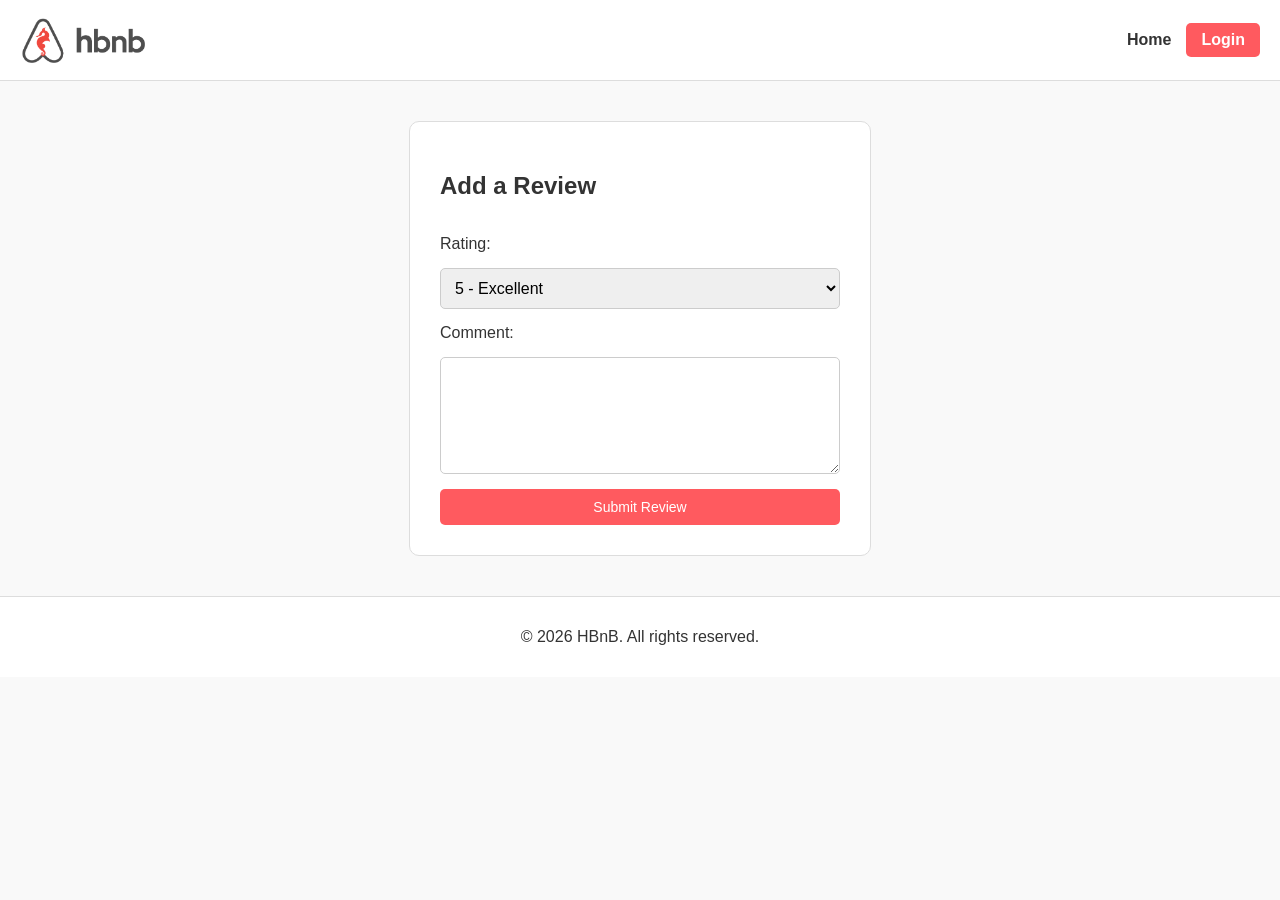
==== part4/add_review.html @ f0febb98 "fix: moved frontend files to part4 and renamed assets" ====
<!DOCTYPE html>
<html lang="en">
<head>
    <meta charset="UTF-8">
    <meta name="viewport" content="width=device-width, initial-scale=1.0">
    <title>HBnB - Add Review</title>
    <link rel="stylesheet" href="styles.css">
</head>
<body>
    <header>
        <img src="image/logo.png" alt="HBnB Logo" class="logo">
        <nav>
            <a href="index.html">Home</a>
            <a href="login.html" class="login-button">Login</a>
        </nav>
    </header>

    <main>
        <form action="#" method="POST" class="form add-review" id="review-form">
            <h2>Add a Review</h2>
            
            <label for="rating">Rating:</label>
            <select id="rating" name="rating" required>
                <option value="5">5 - Excellent</option>
                <option value="4">4 - Good</option>
                <option value="3">3 - Average</option>
                <option value="2">2 - Poor</option>
                <option value="1">1 - Terrible</option>
            </select>

            <label for="comment">Comment:</label>
            <textarea id="comment" name="comment" rows="5" required></textarea>

            <button type="submit">Submit Review</button>
        </form>
    </main>

    <footer>
        <p>&copy; 2026 HBnB. All rights reserved.</p>
    </footer>
</body>
</html>
---- part4/styles.css ----
/* General Styles */
body {
    font-family: Arial, sans-serif;
    margin: 0;
    padding: 0;
    background-color: #f9f9f9;
    color: #333;
}

/* Header and Navigation */
header {
    background-color: #fff;
    padding: 15px 20px;
    border-bottom: 1px solid #ddd;
    display: flex;
    justify-content: space-between;
    align-items: center;
}

.logo {
    height: 50px;
}

nav {
    display: flex;
    gap: 15px;
    align-items: center;
}

nav a {
    text-decoration: none;
    color: #333;
    font-weight: bold;
}

.login-button {
    background-color: #ff5a5f;
    color: white;
    padding: 8px 15px;
    border-radius: 5px;
}

/* Fixed Parameters for Cards (As required by the task) */
.place-card, .review-card {
    margin: 20px;
    padding: 10px;
    border: 1px solid #ddd;
    border-radius: 10px;
    background-color: #fff;
}

/* Buttons */
.details-button, button {
    background-color: #ff5a5f;
    color: white;
    border: none;
    padding: 10px 15px;
    border-radius: 5px;
    cursor: pointer;
    text-decoration: none;
    display: inline-block;
    font-size: 14px;
}

/* Places List and Filters */
.filter-section {
    text-align: center;
    margin: 20px 0;
}

.filter-section select {
    padding: 8px;
    border-radius: 5px;
    border: 1px solid #ccc;
    font-size: 16px;
}

#places-list {
    display: flex;
    flex-wrap: wrap;
    justify-content: center;
    padding: 20px;
}

/* Place Details Layout */
#place-details {
    margin: 20px auto;
    max-width: 800px;
    background: #fff;
    padding: 20px;
    border-radius: 10px;
    border: 1px solid #ddd;
}

.place-info {
    margin-bottom: 30px;
}

/* Forms */
.form, form {
    display: flex;
    flex-direction: column;
    gap: 15px;
    max-width: 400px;
    margin: 40px auto;
    background: #fff;
    padding: 30px;
    border: 1px solid #ddd;
    border-radius: 10px;
}

form input, form select, form textarea {
    padding: 10px;
    border: 1px solid #ccc;
    border-radius: 5px;
    font-size: 16px;
}

/* Footer */
footer {
    text-align: center;
    padding: 15px;
    background-color: #fff;
    border-top: 1px solid #ddd;
    margin-top: 40px;
}
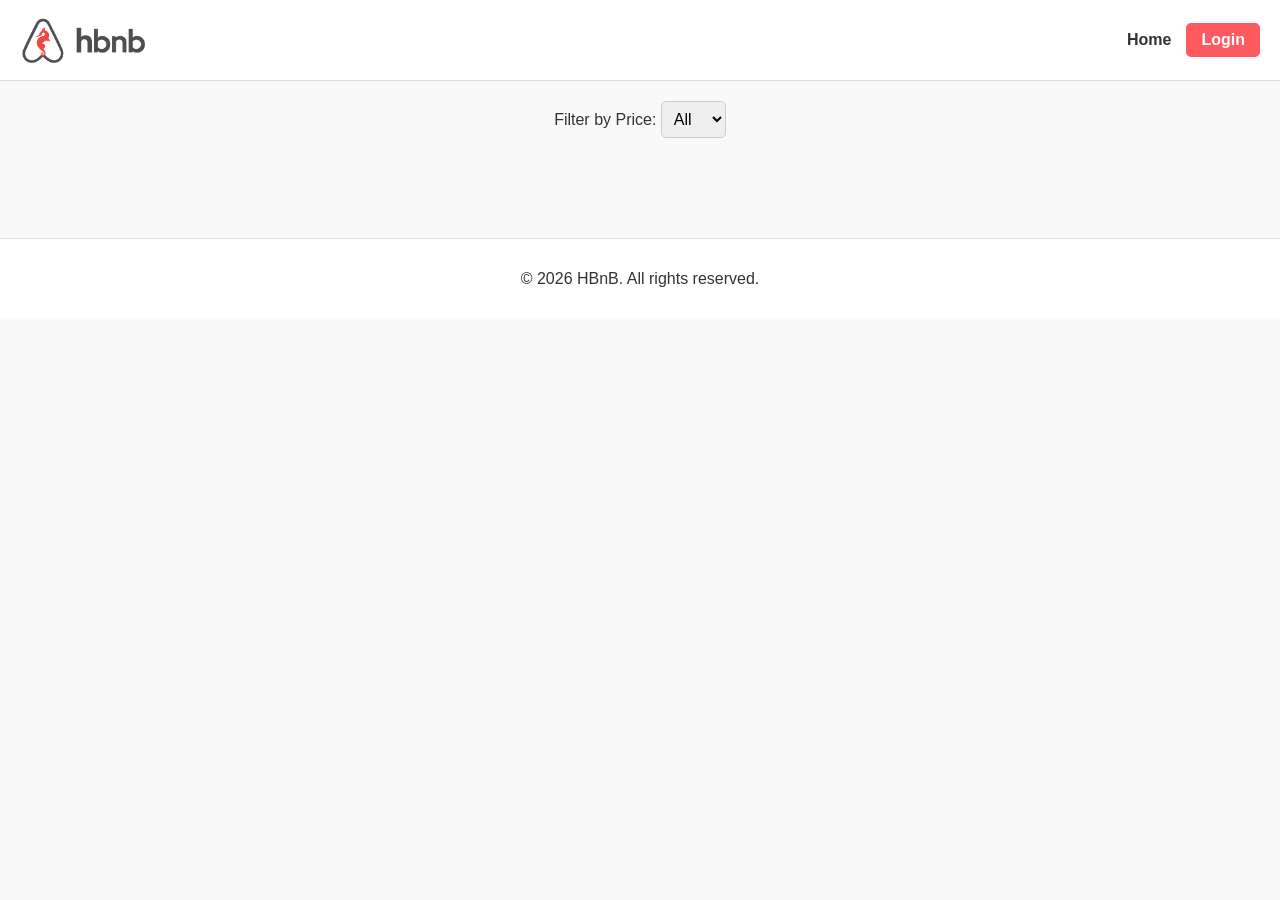
==== commit 6caf7dc3: "Update files" ====
--- a/part4/add_review.html
+++ b/part4/add_review.html
@@ -4,6 +4,7 @@
     <meta charset="UTF-8">
     <meta name="viewport" content="width=device-width, initial-scale=1.0">
     <title>HBnB - Add Review</title>
+    <link rel="icon" href="image/icon.png" type="image/png">
     <link rel="stylesheet" href="styles.css">
 </head>
 <body>
@@ -11,7 +12,7 @@
         <img src="image/logo.png" alt="HBnB Logo" class="logo">
         <nav>
             <a href="index.html">Home</a>
-            <a href="login.html" class="login-button">Login</a>
+            <a href="login.html" class="login-button" id="login-link">Login</a>
         </nav>
     </header>
 
@@ -38,5 +39,7 @@
     <footer>
         <p>&copy; 2026 HBnB. All rights reserved.</p>
     </footer>
+
+    <script src="scripts.js"></script>
 </body>
 </html>
--- a/part4/styles.css
+++ b/part4/styles.css
@@ -40,7 +40,7 @@
     border-radius: 5px;
 }
 
-/* Fixed Parameters for Cards (As required by the task) */
+/* Fixed Parameters for Cards */
 .place-card, .review-card {
     margin: 20px;
     padding: 10px;
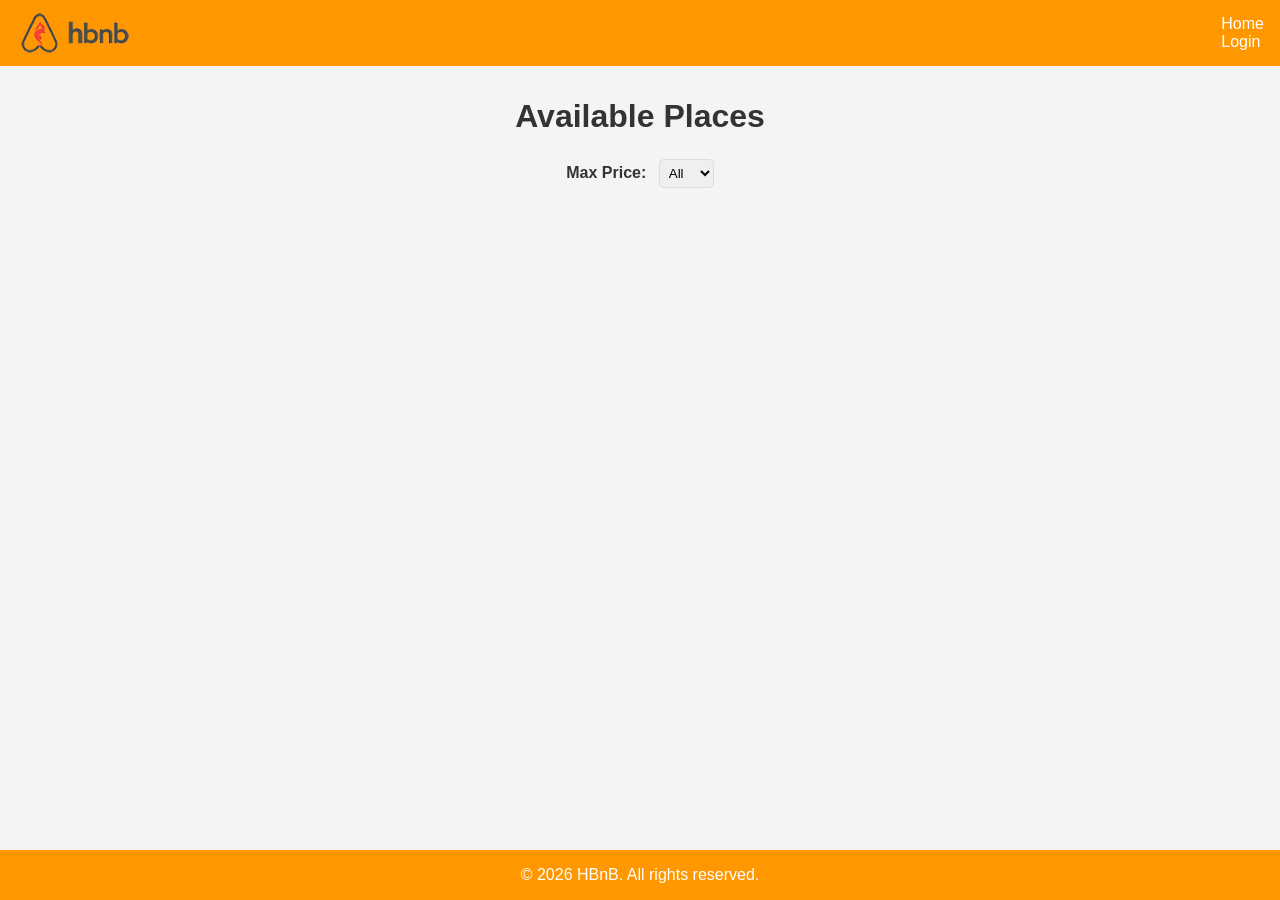
==== commit cf41daff: "Wrap up part 4" ====
--- a/part4/add_review.html
+++ b/part4/add_review.html
@@ -3,43 +3,45 @@
 <head>
     <meta charset="UTF-8">
     <meta name="viewport" content="width=device-width, initial-scale=1.0">
-    <title>HBnB - Add Review</title>
-    <link rel="icon" href="image/icon.png" type="image/png">
+    <title>Add Review</title>
+    <link rel="icon" type="image/png" href="images/icon.png">
     <link rel="stylesheet" href="styles.css">
 </head>
 <body>
     <header>
-        <img src="image/logo.png" alt="HBnB Logo" class="logo">
+        <a href="index.html">
+            <img src="images/logo.png" alt="HBnB logo" class="logo">
+        </a>
         <nav>
             <a href="index.html">Home</a>
-            <a href="login.html" class="login-button" id="login-link">Login</a>
+            <a href="login.html" id="login-link" class="login-button">Login</a>
         </nav>
     </header>
+    <main>
+        <h1 id="place-name">Reviewing a place</h1>
+        <section class="add-review">
+            <h2>Add a Review</h2>
+            <form id="review-form" class="form">
+                <label for="review">Your Review:</label>
+                <textarea id="review" name="review" required></textarea>
 
-    <main>
-        <form action="#" method="POST" class="form add-review" id="review-form">
-            <h2>Add a Review</h2>
-            
-            <label for="rating">Rating:</label>
-            <select id="rating" name="rating" required>
-                <option value="5">5 - Excellent</option>
-                <option value="4">4 - Good</option>
-                <option value="3">3 - Average</option>
-                <option value="2">2 - Poor</option>
-                <option value="1">1 - Terrible</option>
-            </select>
+                <label for="rating">Rating:</label>
+                <select id="rating" name="rating" required>
+                    <option value="">Select a rating</option>
+                    <option value="1">1 Star</option>
+                    <option value="2">2 Stars</option>
+                    <option value="3">3 Stars</option>
+                    <option value="4">4 Stars</option>
+                    <option value="5">5 Stars</option>
+                </select>
 
-            <label for="comment">Comment:</label>
-            <textarea id="comment" name="comment" rows="5" required></textarea>
-
-            <button type="submit">Submit Review</button>
-        </form>
+                <button type="submit">Submit Review</button>
+            </form>
+        </section>
     </main>
-
     <footer>
         <p>&copy; 2026 HBnB. All rights reserved.</p>
     </footer>
-
     <script src="scripts.js"></script>
 </body>
-</html>+</html>
--- a/part4/styles.css
+++ b/part4/styles.css
@@ -1,17 +1,22 @@
-/* General Styles */
-body {
-    font-family: Arial, sans-serif;
+* {
+    box-sizing: border-box;
     margin: 0;
     padding: 0;
-    background-color: #f9f9f9;
-    color: #333;
+    font-family: Arial, sans-serif;
 }
 
-/* Header and Navigation */
+body {
+    background-color: #f4f4f4;
+    color: #333;
+    display: flex;
+    flex-direction: column;
+    min-height: 100vh;
+}
+
 header {
-    background-color: #fff;
-    padding: 15px 20px;
-    border-bottom: 1px solid #ddd;
+    background-color: #ff9800;
+    color: #fff;
+    padding: 0.5rem 1rem;
     display: flex;
     justify-content: space-between;
     align-items: center;
@@ -19,29 +24,58 @@
 
 .logo {
     height: 50px;
-}
-
-nav {
-    display: flex;
-    gap: 15px;
-    align-items: center;
+    display: block;
 }
 
 nav a {
+    color: #fff;
     text-decoration: none;
-    color: #333;
-    font-weight: bold;
+    margin-left: 1rem;
+}
+
+nav a:hover {
+    text-decoration: underline;
 }
 
 .login-button {
-    background-color: #ff5a5f;
-    color: white;
-    padding: 8px 15px;
+    color: #fff;
+}
+
+main {
+    flex: 1;
+    padding: 2rem;
+}
+
+h1 {
+    text-align: center;
+    margin-bottom: 1.5rem;
+}
+
+#filter {
+    text-align: center;
+    margin-bottom: 1.5rem;
+}
+
+#filter label {
+    font-weight: bold;
+    margin-right: 0.5rem;
+}
+
+#filter select {
+    padding: 5px;
+    border: 1px solid #ddd;
     border-radius: 5px;
 }
 
-/* Fixed Parameters for Cards */
-.place-card, .review-card {
+#places-list {
+    display: flex;
+    flex-wrap: wrap;
+    justify-content: center;
+}
+
+.place-card,
+.review-card,
+.place-details {
     margin: 20px;
     padding: 10px;
     border: 1px solid #ddd;
@@ -49,78 +83,115 @@
     background-color: #fff;
 }
 
-/* Buttons */
-.details-button, button {
-    background-color: #ff5a5f;
-    color: white;
-    border: none;
-    padding: 10px 15px;
-    border-radius: 5px;
-    cursor: pointer;
-    text-decoration: none;
-    display: inline-block;
-    font-size: 14px;
+.place-card {
+    width: 300px;
+    text-align: center;
 }
 
-/* Places List and Filters */
-.filter-section {
-    text-align: center;
-    margin: 20px 0;
+.place-card h2,
+.place-card p {
+    margin: 15px 0;
 }
 
-.filter-section select {
-    padding: 8px;
+.details-button {
+    display: inline-block;
+    background-color: #ff9800;
+    color: #fff;
+    text-decoration: none;
+    border: none;
     border-radius: 5px;
-    border: 1px solid #ccc;
-    font-size: 16px;
+    padding: 10px 20px;
+    margin: 10px 0;
+    cursor: pointer;
 }
 
-#places-list {
-    display: flex;
-    flex-wrap: wrap;
-    justify-content: center;
-    padding: 20px;
-}
-
-/* Place Details Layout */
-#place-details {
-    margin: 20px auto;
-    max-width: 800px;
-    background: #fff;
-    padding: 20px;
-    border-radius: 10px;
-    border: 1px solid #ddd;
+.details-button:hover {
+    background-color: #e68900;
 }
 
 .place-info {
-    margin-bottom: 30px;
+    text-align: center;
+    padding: 20px 0;
 }
 
-/* Forms */
-.form, form {
-    display: flex;
-    flex-direction: column;
-    gap: 15px;
-    max-width: 400px;
-    margin: 40px auto;
-    background: #fff;
-    padding: 30px;
+.place-info p {
+    margin: 10px 0;
+}
+
+#reviews h2 {
+    margin: 0 20px;
+}
+
+.review-card p {
+    margin: 10px 0;
+}
+
+.add-review {
+    margin: 20px;
+    text-align: center;
+}
+
+.add-review h2 {
+    text-align: left;
+    margin-bottom: 1rem;
+}
+
+.form {
+    background-color: #fff;
     border: 1px solid #ddd;
     border-radius: 10px;
+    padding: 20px;
+    max-width: 600px;
+    margin: 0 auto;
+    text-align: left;
 }
 
-form input, form select, form textarea {
-    padding: 10px;
-    border: 1px solid #ccc;
-    border-radius: 5px;
-    font-size: 16px;
+.form h2 {
+    text-align: center;
+    margin-bottom: 1rem;
 }
 
-/* Footer */
+.form label {
+    display: block;
+    font-weight: bold;
+    margin: 10px 0 5px;
+}
+
+.form input,
+.form textarea,
+.form select {
+    width: 100%;
+    padding: 10px;
+    border: 1px solid #ddd;
+    border-radius: 5px;
+    font-size: 1rem;
+}
+
+.form textarea {
+    height: 100px;
+    resize: vertical;
+}
+
+.form button {
+    display: block;
+    width: 100%;
+    background-color: #ff9800;
+    color: #fff;
+    border: none;
+    border-radius: 5px;
+    padding: 10px;
+    margin-top: 15px;
+    font-size: 1rem;
+    cursor: pointer;
+}
+
+.form button:hover {
+    background-color: #e68900;
+}
+
 footer {
+    background-color: #ff9800;
+    color: #fff;
     text-align: center;
-    padding: 15px;
-    background-color: #fff;
-    border-top: 1px solid #ddd;
-    margin-top: 40px;
-}+    padding: 1rem;
+}
